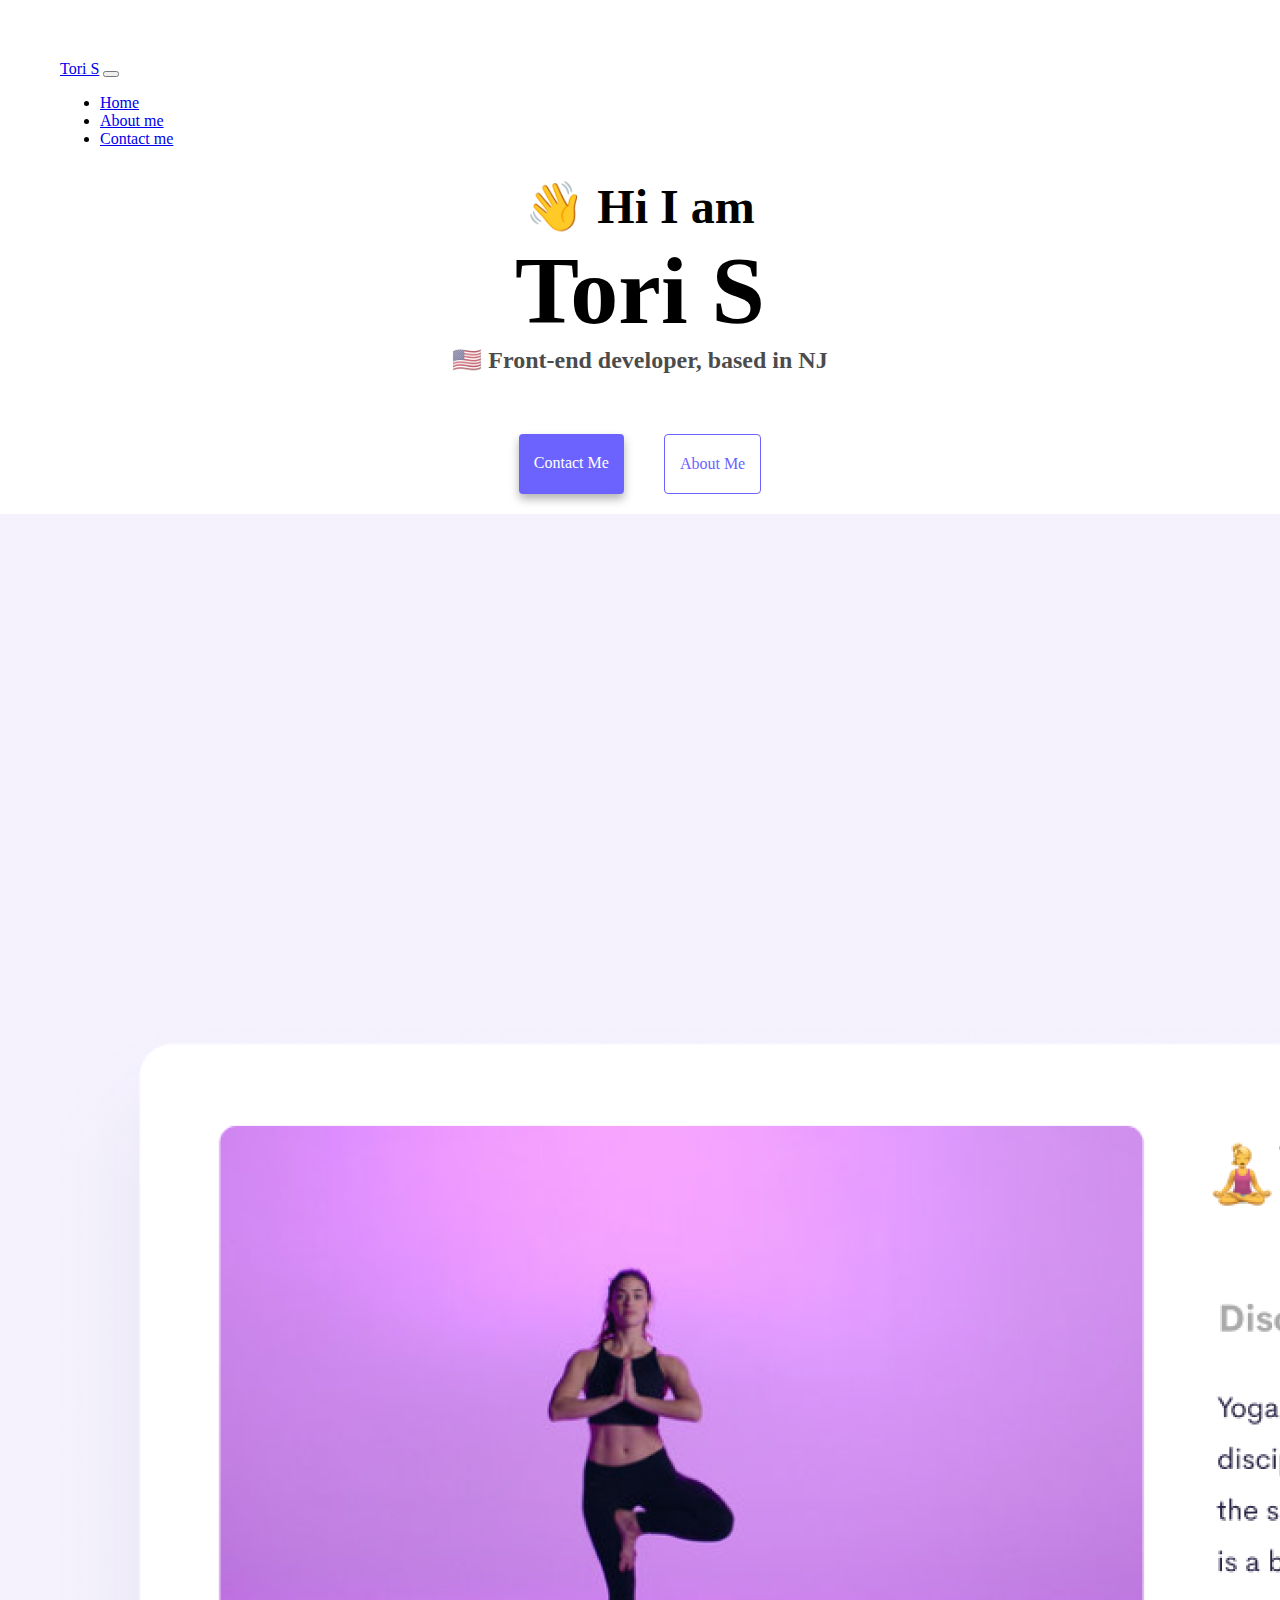
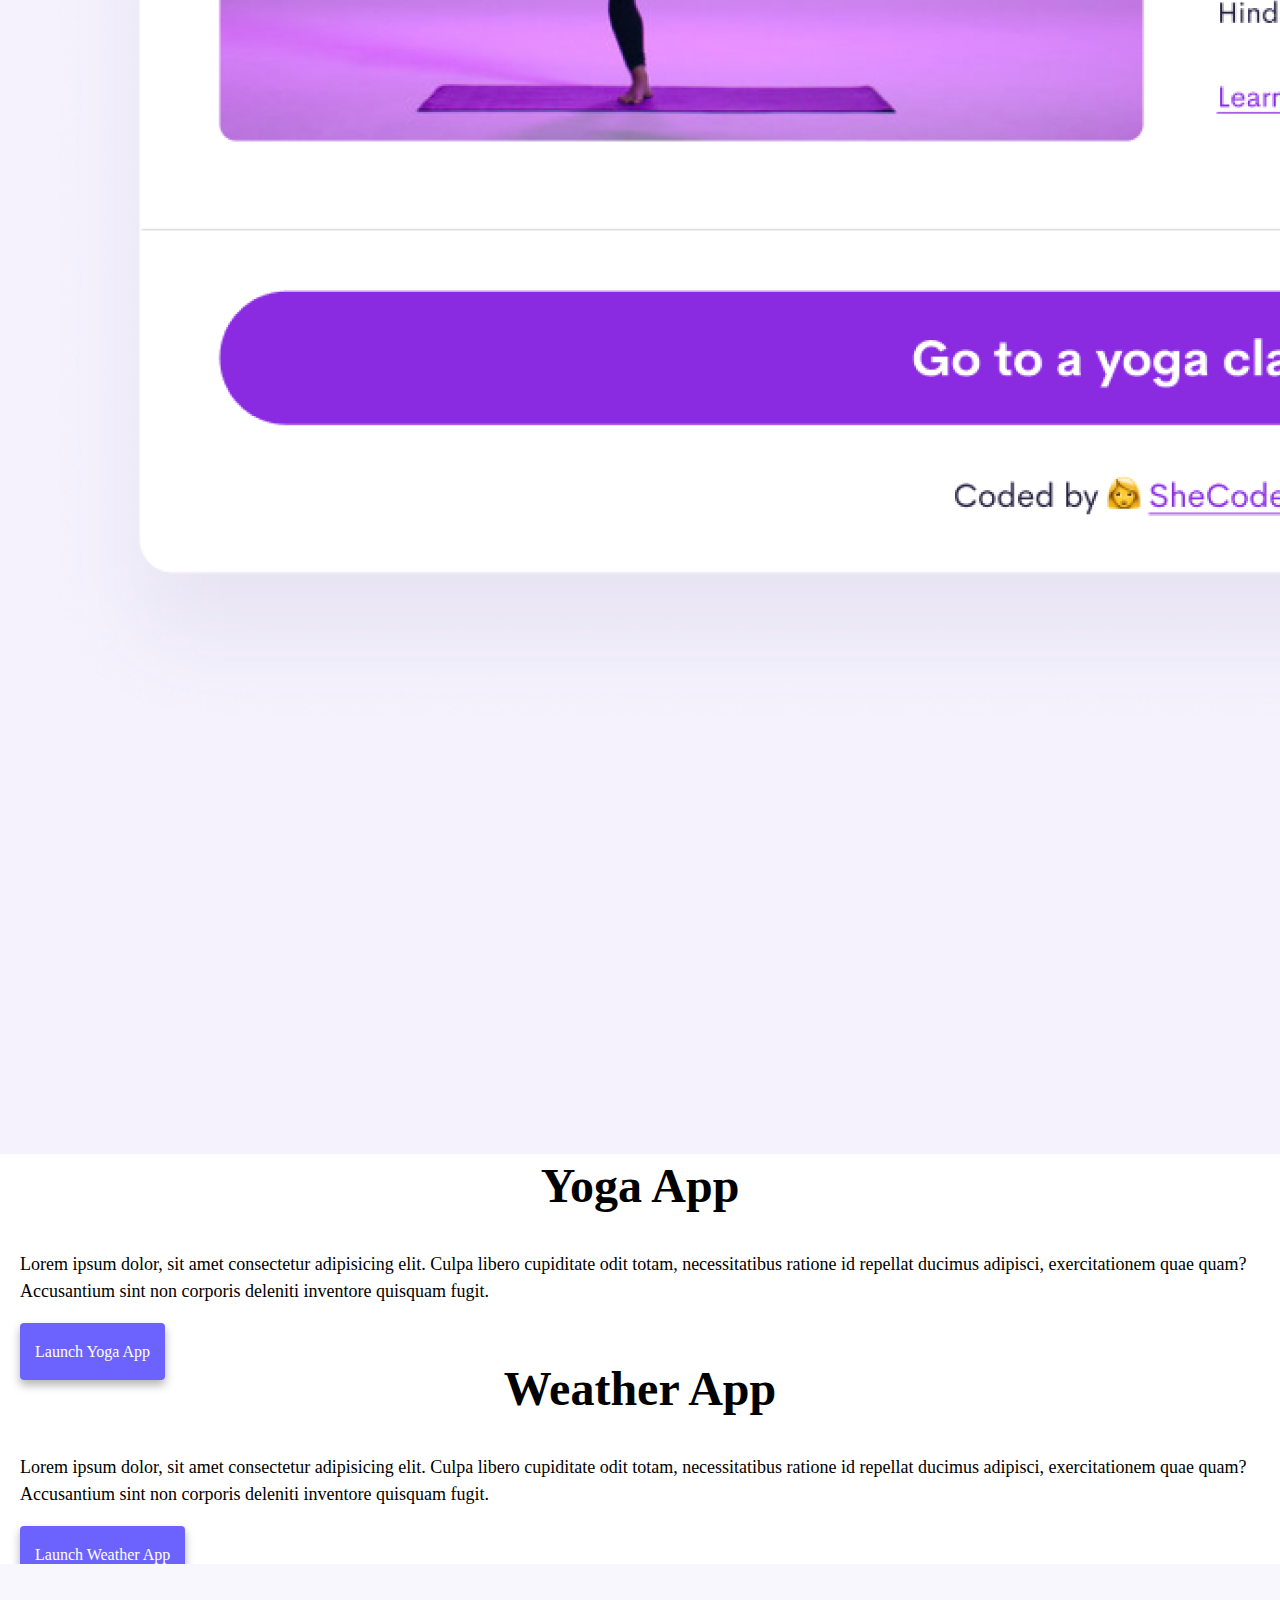
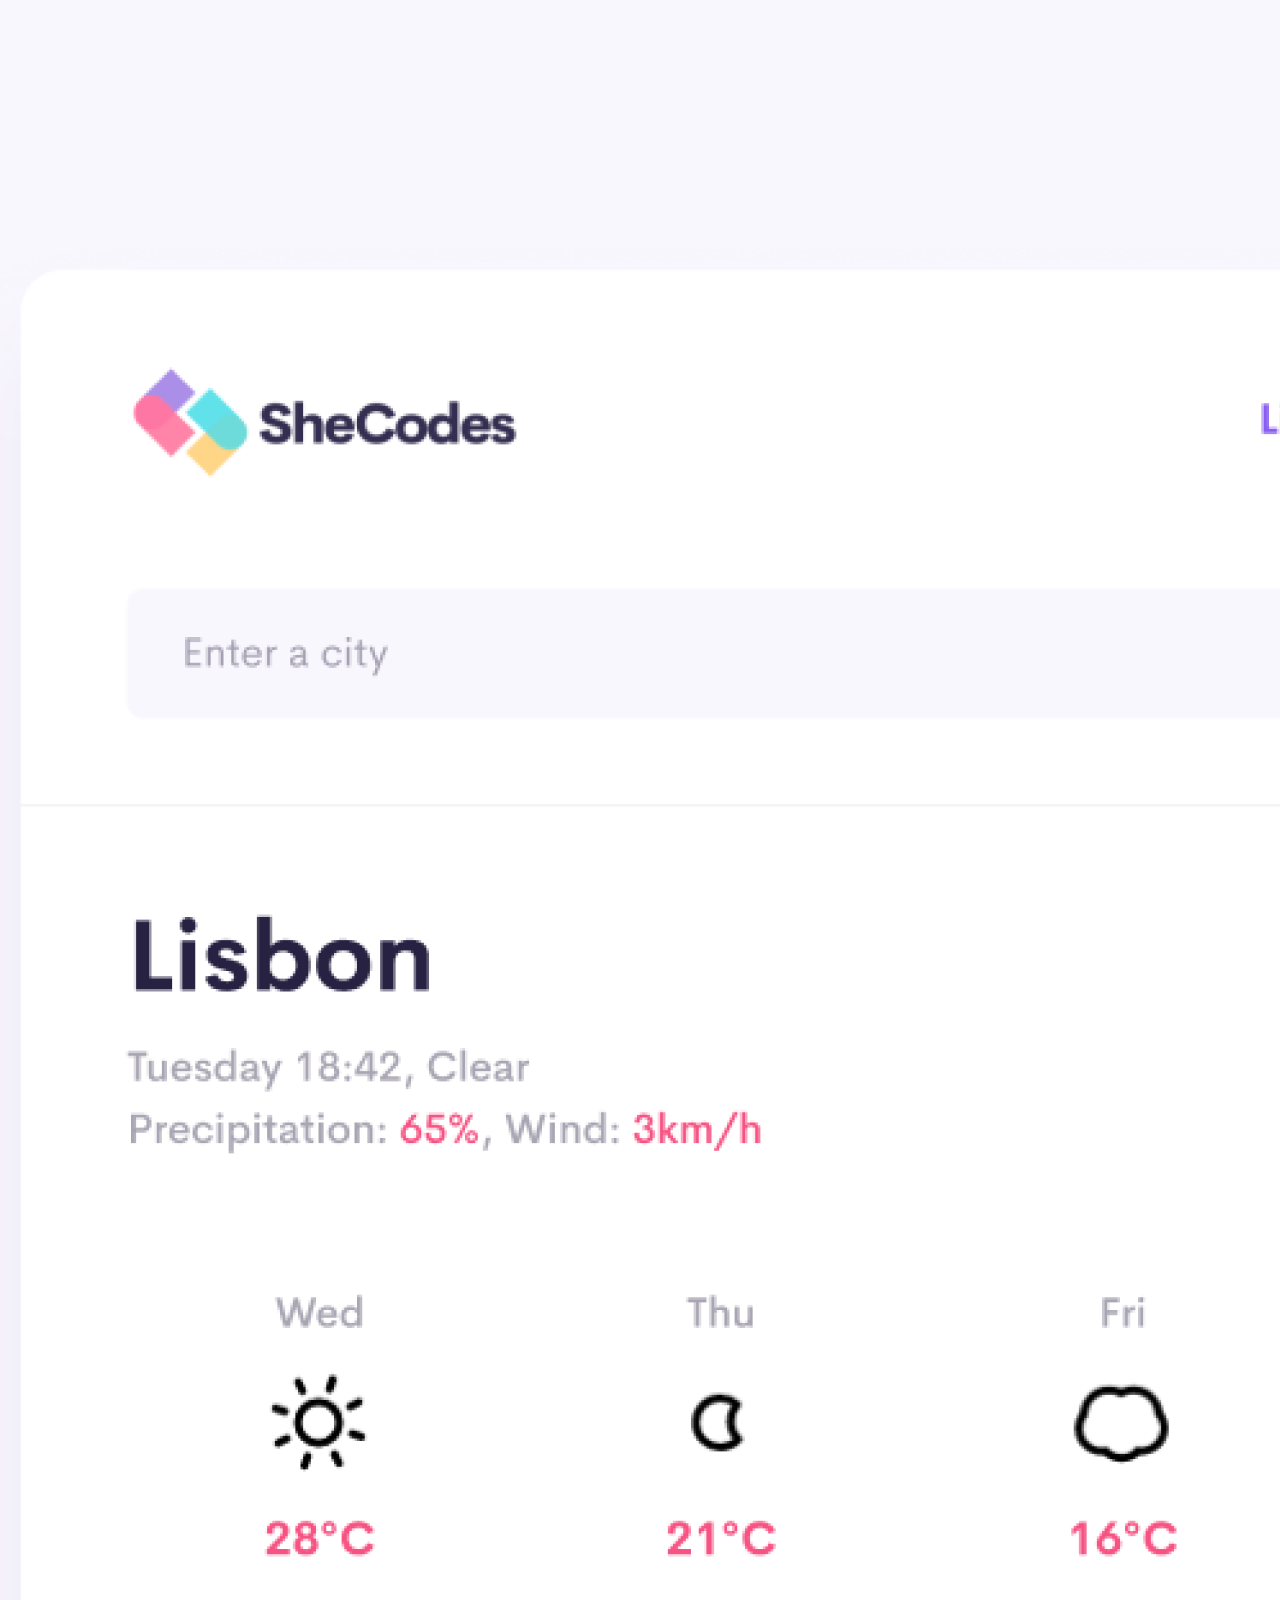
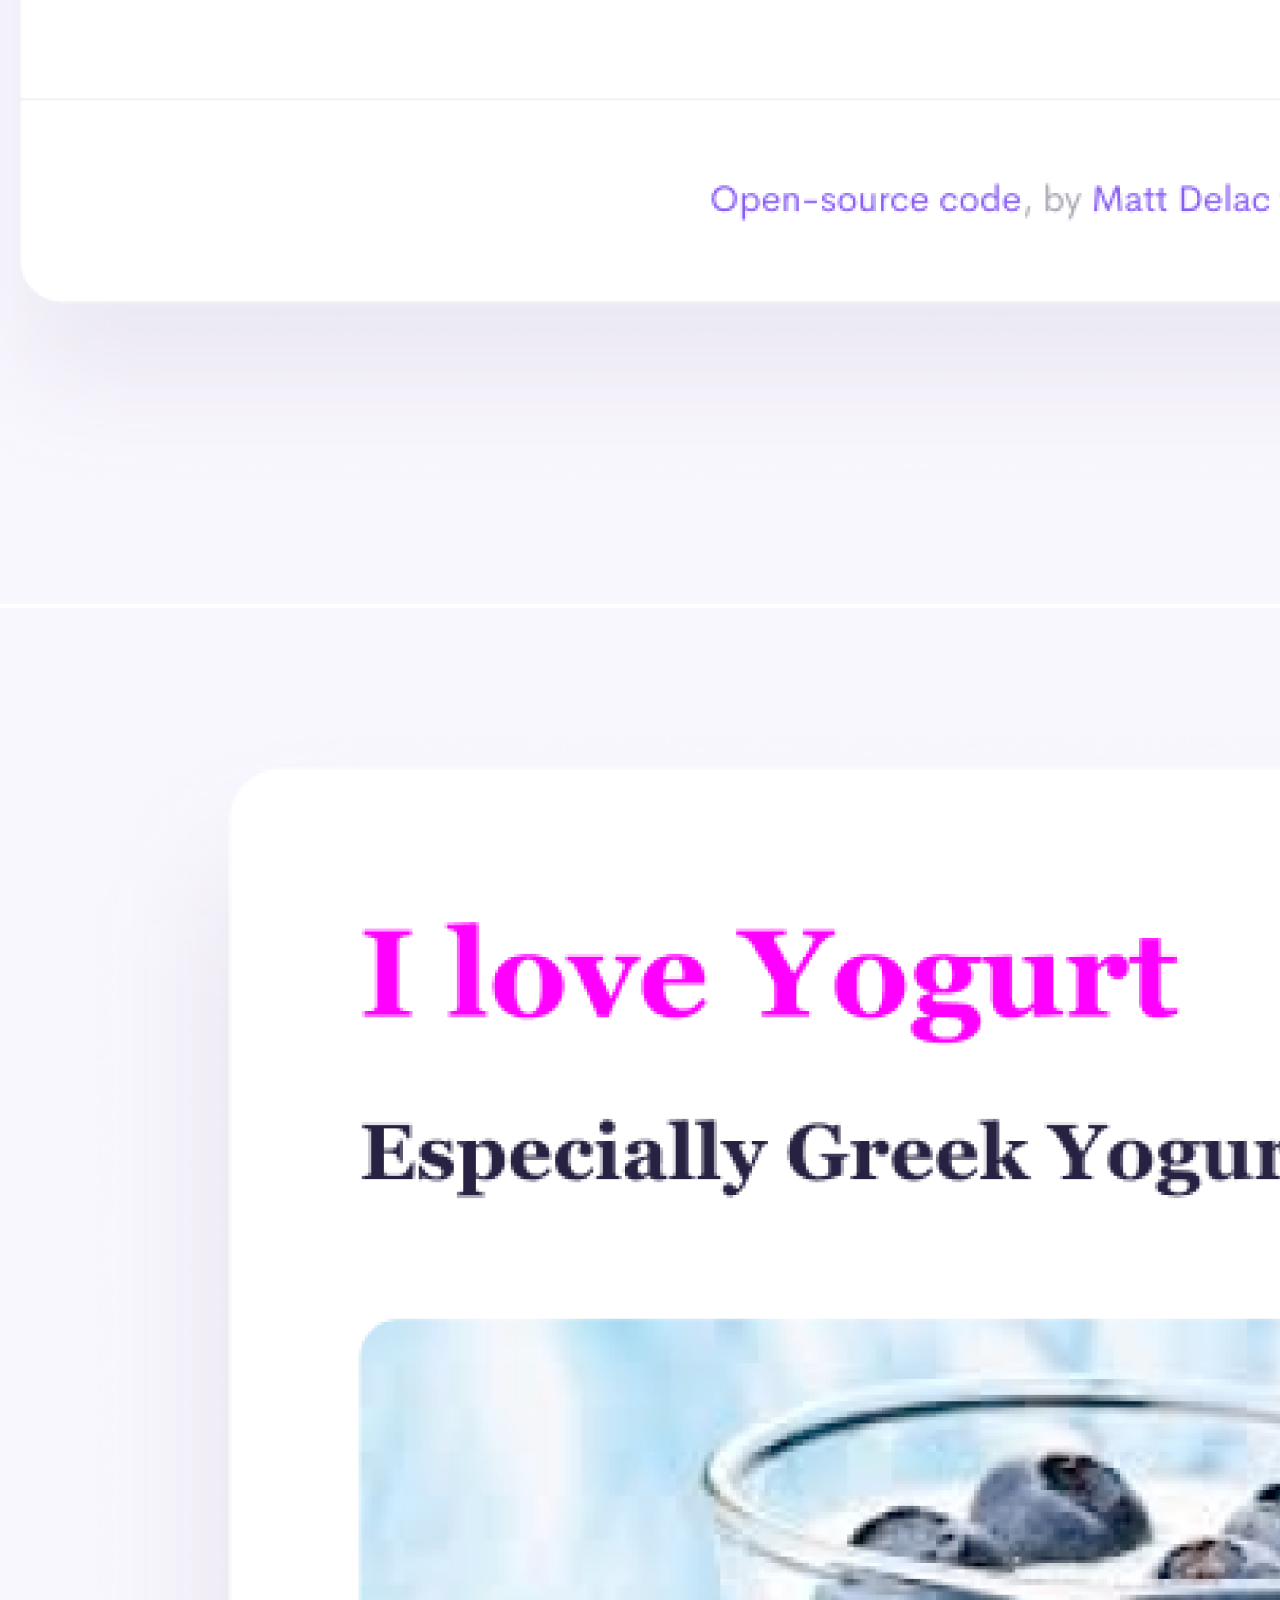
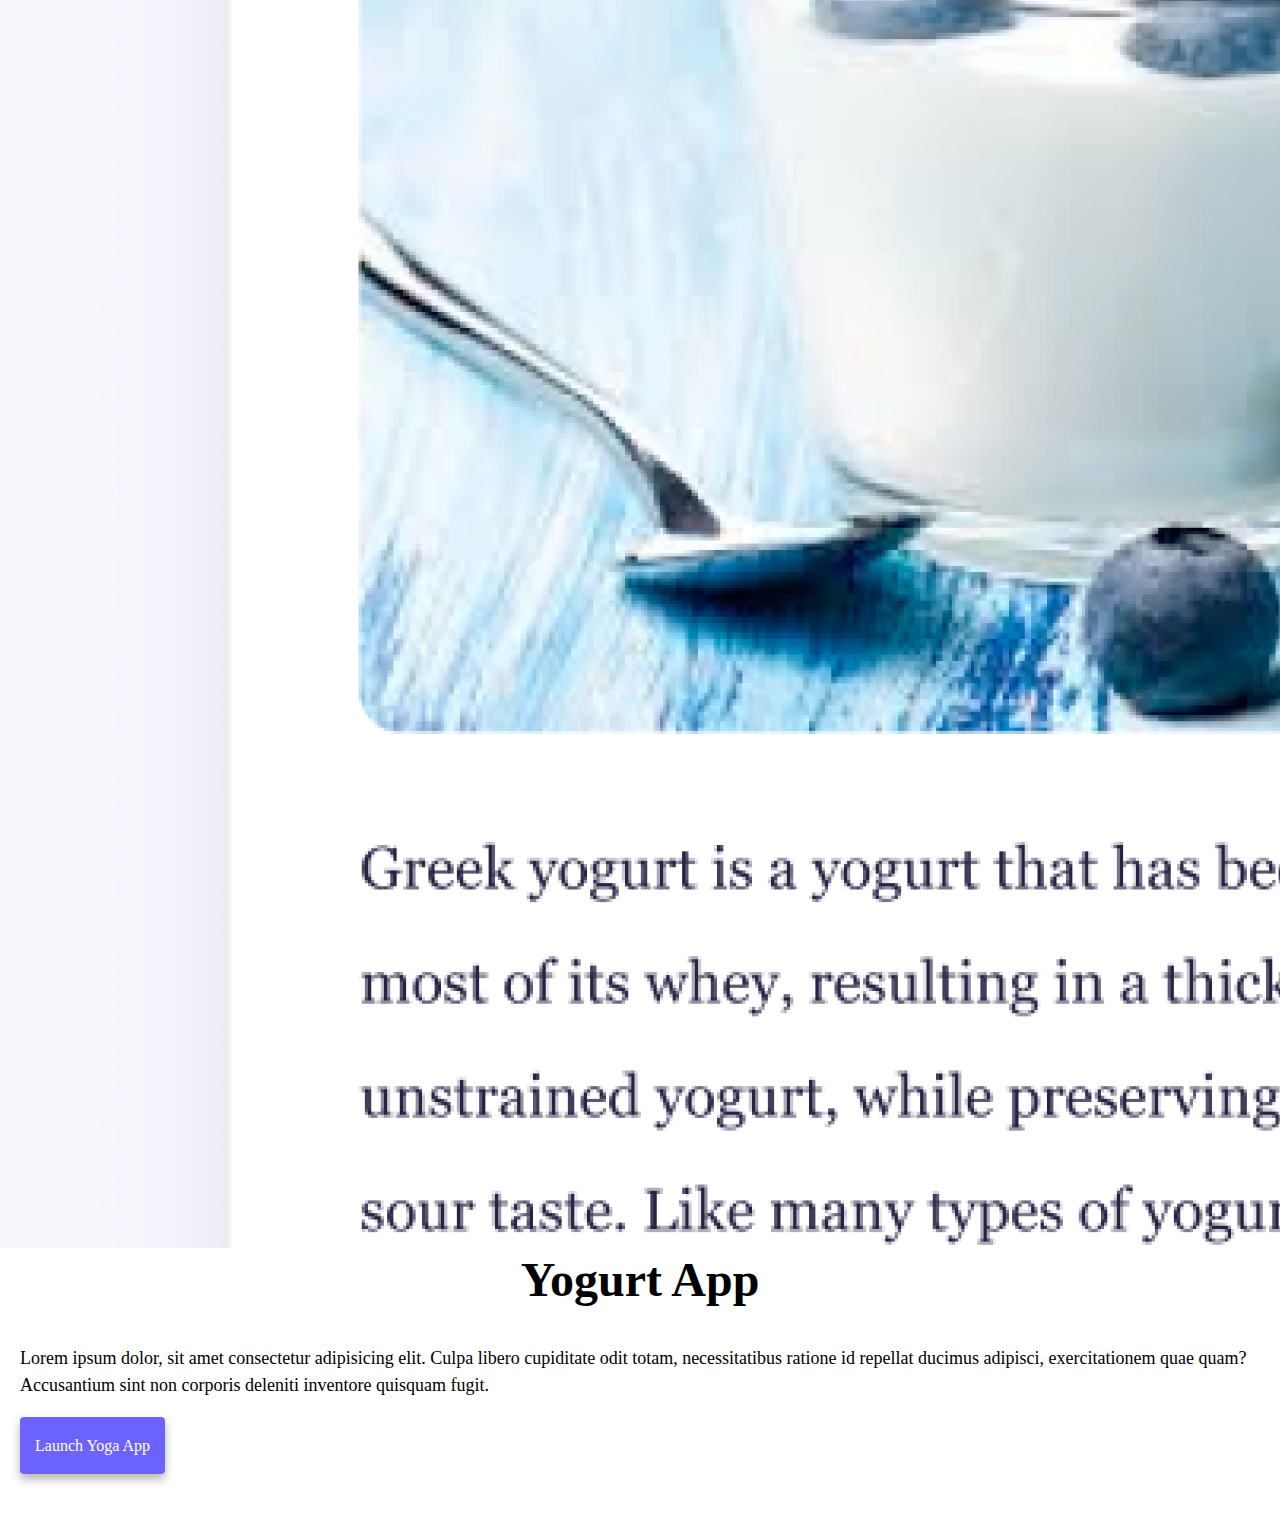
==== index.html @ 8f099b52 "Publishing repository" ====
<!DOCTYPE html>
<html lang="en">
  <head>
    <meta charset="UTF-8" />
    <meta http-equiv="X-UA-Compatible" content="IE=edge" />
    <meta name="viewport" content="width=device-width, initial-scale=1.0" />
    <title>Tori S</title>
    <link rel="stylesheet" href="style.css" />
    <link
      href="https://cdn.jsdelivr.net/npm/bootstrap@5.0.2/dist/css/bootstrap.min.css"
      rel="stylesheet"
      integrity="sha384-EVSTQN3/azprG1Anm3QDgpJLIm9Nao0Yz1ztcQTwFspd3yD65VohhpuuCOmLASjC"
      crossorigin="anonymous"
    />
  </head>

  <body>
    <nav class="navbar navbar-expand-lg navbar-light bg-light">
      <div class="container-fluid">
        <a class="navbar-brand" href="/">Tori S</a>
        <button
          class="navbar-toggler"
          type="button"
          data-bs-toggle="collapse"
          data-bs-target="#navbarNav"
          aria-controls="navbarNav"
          aria-expanded="false"
          aria-label="Toggle navigation"
        >
          <span class="navbar-toggler-icon"></span>
        </button>
        <div class="collapse navbar-collapse" id="navbarNav">
          <ul class="navbar-nav">
            <li class="nav-item">
              <a class="nav-link active" aria-current="page" href="#">Home</a>
            </li>
            <li class="nav-item">
              <a class="nav-link" href="about.html">About me</a>
            </li>
            <li class="nav-item">
              <a class="nav-link" href="about.html#contact">Contact me</a>
            </li>
          </ul>
        </div>
      </div>
    </nav>
    <h2>👋 Hi I am</h2>
    <h1>Tori S</h1>
    <h3>🇺🇸 Front-end developer, based in NJ</h3>
    <div class="navigation-links mb-5">
      <a href="about.html#contact" class="contact-link">Contact me</a>
      <a href="about.html" class="about-link">About me</a>
    </div>
    <div class="row">
      <div class="col-6">
        <img src="images/yoga.png" alt="" class="img-fluid rounded" />
      </div>
      <div class="col-6">
        <h2>Yoga App</h2>
        <p class="app-p">
          Lorem ipsum dolor, sit amet consectetur adipisicing elit. Culpa libero
          cupiditate odit totam, necessitatibus ratione id repellat ducimus
          adipisci, exercitationem quae quam? Accusantium sint non corporis
          deleniti inventore quisquam fugit.
        </p>
        <a href="#" class="app-link">Launch Yoga App</a>
      </div>
    </div>
    <div class="row mt-5">
      <div class="col-6">
        <h2>Weather App</h2>
        <p class="app-p">
          Lorem ipsum dolor, sit amet consectetur adipisicing elit. Culpa libero
          cupiditate odit totam, necessitatibus ratione id repellat ducimus
          adipisci, exercitationem quae quam? Accusantium sint non corporis
          deleniti inventore quisquam fugit.
        </p>
        <a href="/" class="app-link">Launch Weather App</a>
      </div>
      <div class="col-6">
        <img src="images/weather.png" alt="" class="img-fluid rounded" />
      </div>
    </div>
    <div class="row mt-5">
      <div class="col-6">
        <img src="images/yogurt.png" alt="" class="img-fluid rounded" />
      </div>
      <div class="col-6">
        <h2>Yogurt App</h2>
        <p class="app-p">
          Lorem ipsum dolor, sit amet consectetur adipisicing elit. Culpa libero
          cupiditate odit totam, necessitatibus ratione id repellat ducimus
          adipisci, exercitationem quae quam? Accusantium sint non corporis
          deleniti inventore quisquam fugit.
        </p>
        <a href="/" class="app-link">Launch Yoga App</a>
      </div>
    </div>
  </body>
  <script
    src="https://cdn.jsdelivr.net/npm/bootstrap@5.0.2/dist/js/bootstrap.bundle.min.js"
    integrity="sha384-MrcW6ZMFYlzcLA8Nl+NtUVF0sA7MsXsP1UyJoMp4YLEuNSfAP+JcXn/tWtIaxVXM"
    crossorigin="anonymous"
  ></script>
</html>
---- style.css ----
:root {
  --primary-color: #6c63ff;
  --secondary-color: #f5f2fe;
  --box-shadow: 0 5px 10px rgba(0, 0, 0, 0.3);
}

body {
  margin: 60px auto;
}
.navbar {
  margin-bottom: 30px;
}
h1,
h2,
h3 {
  text-align: center;
  margin: 0;
}

h1 {
  font-size: 96px !important;
}

h2 {
  font-size: 48px !important;
}

h3 {
  font-size: 24px !important;
  opacity: 0.7;
}

p {
  background: var(--secondary-color);
  padding: 20px;
  border-radius: 4px;
  font-size: 18px;
  line-height: 1.5;
  text-align: center;
}

.navigation-links {
  display: flex;
  margin-top: 40px;
  justify-content: center;
}

.navigation-links a {
  margin: 20px;
  border-radius: 4px;
  padding: 20px 15px;
  text-decoration: none;
  text-transform: capitalize;
}

.contact-link {
  background: var(--primary-color);
  box-shadow: var(--box-shadow);
  color: white;
}

.about-link {
  color: var(--primary-color);
  border: 1px solid var(--primary-color);
}
.app-link {
  background: var(--primary-color);
  box-shadow: var(--box-shadow);
  color: white;
  margin: 20px;
  border-radius: 4px;
  padding: 20px 15px;
  text-decoration: none;
  text-transform: capitalize;
}
.app-p {
  background: white;
  text-align: left !important;
}

p.weather-p {
  background: white;
}
.homepage-link {
  color: var(--primary-color);
  text-align: center;
  display: block;
}

.about-paragraphs {
  display: flex;
  margin: 0;
}

.about-paragraphs p {
  margin: 10px;
  background-color: white;
}

.email-link {
  display: flex;
  justify-content: center;
  color: var(--primary-color);
  font-size: 28px;
  text-decoration: none;
}

.email-link:hover {
  text-decoration: underline;
}

.navbar {
  padding-left: 60px;
  margin-bottom: 30px;
}
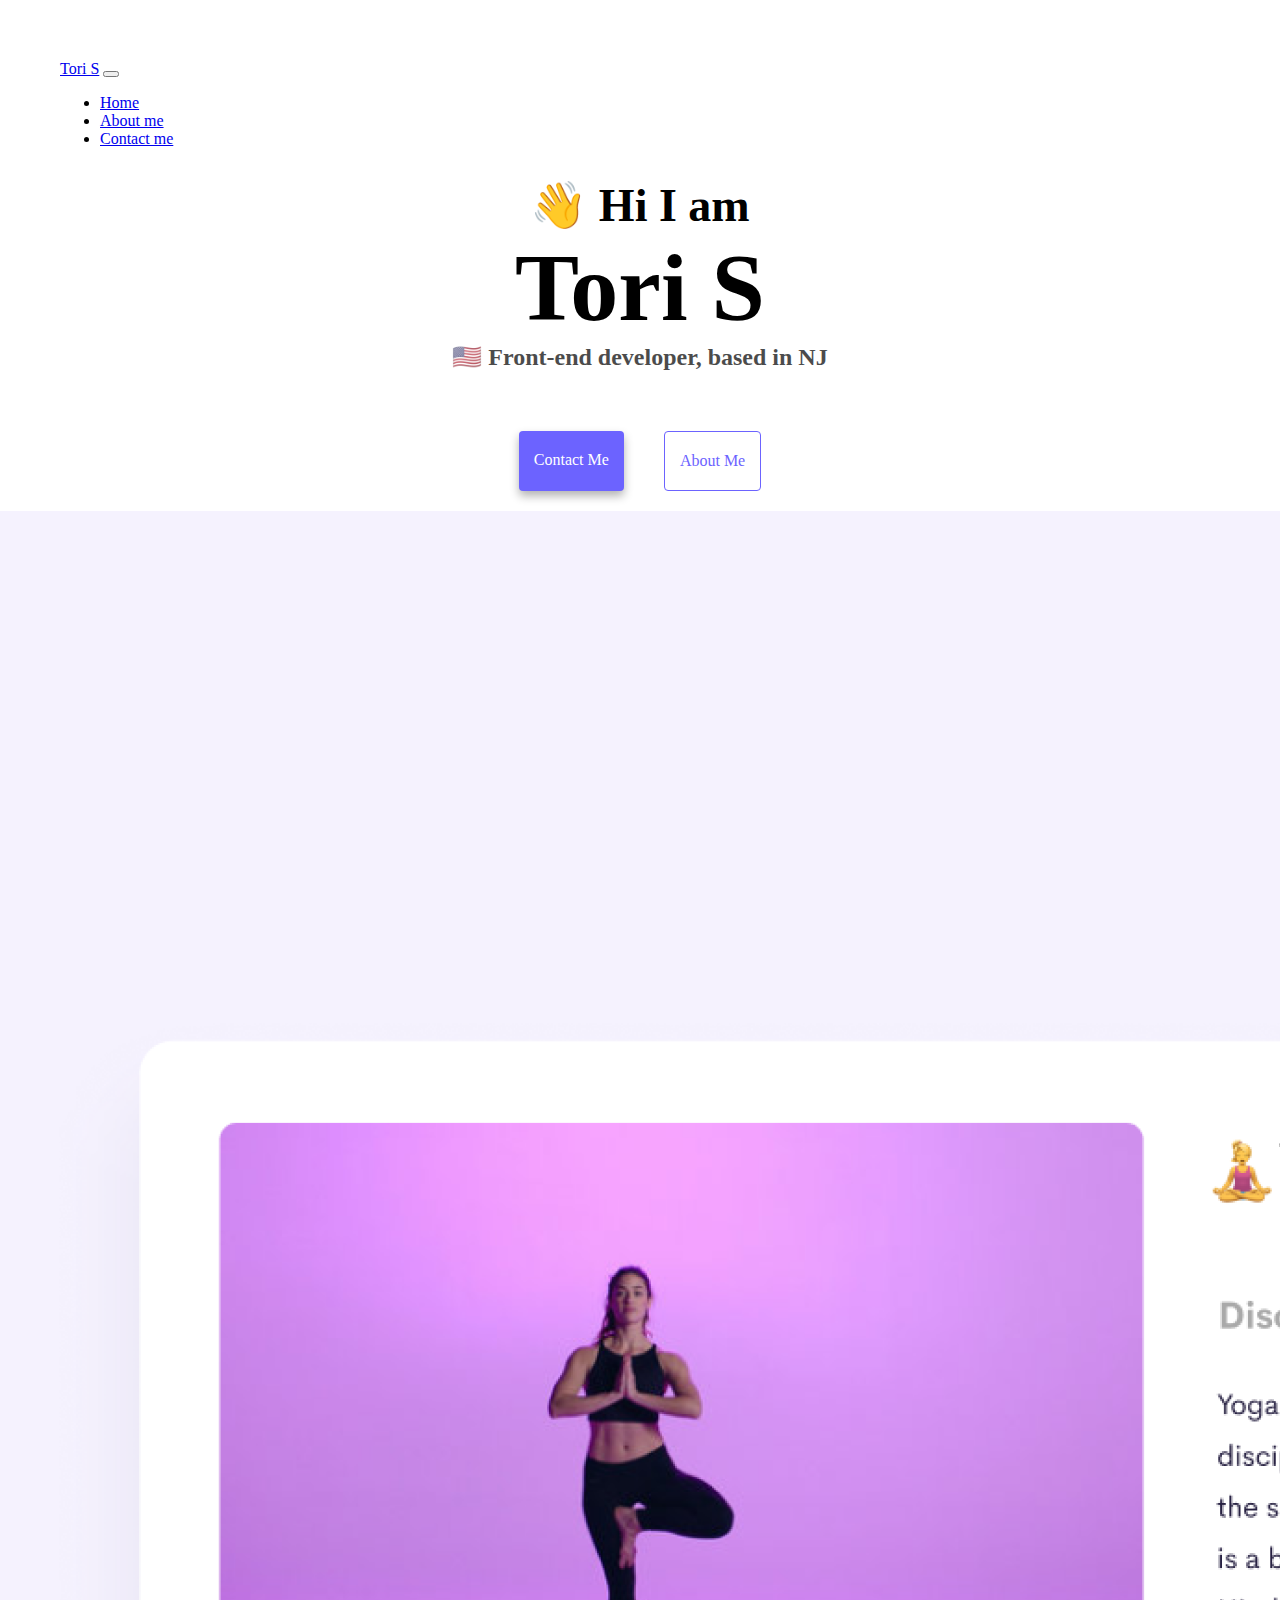
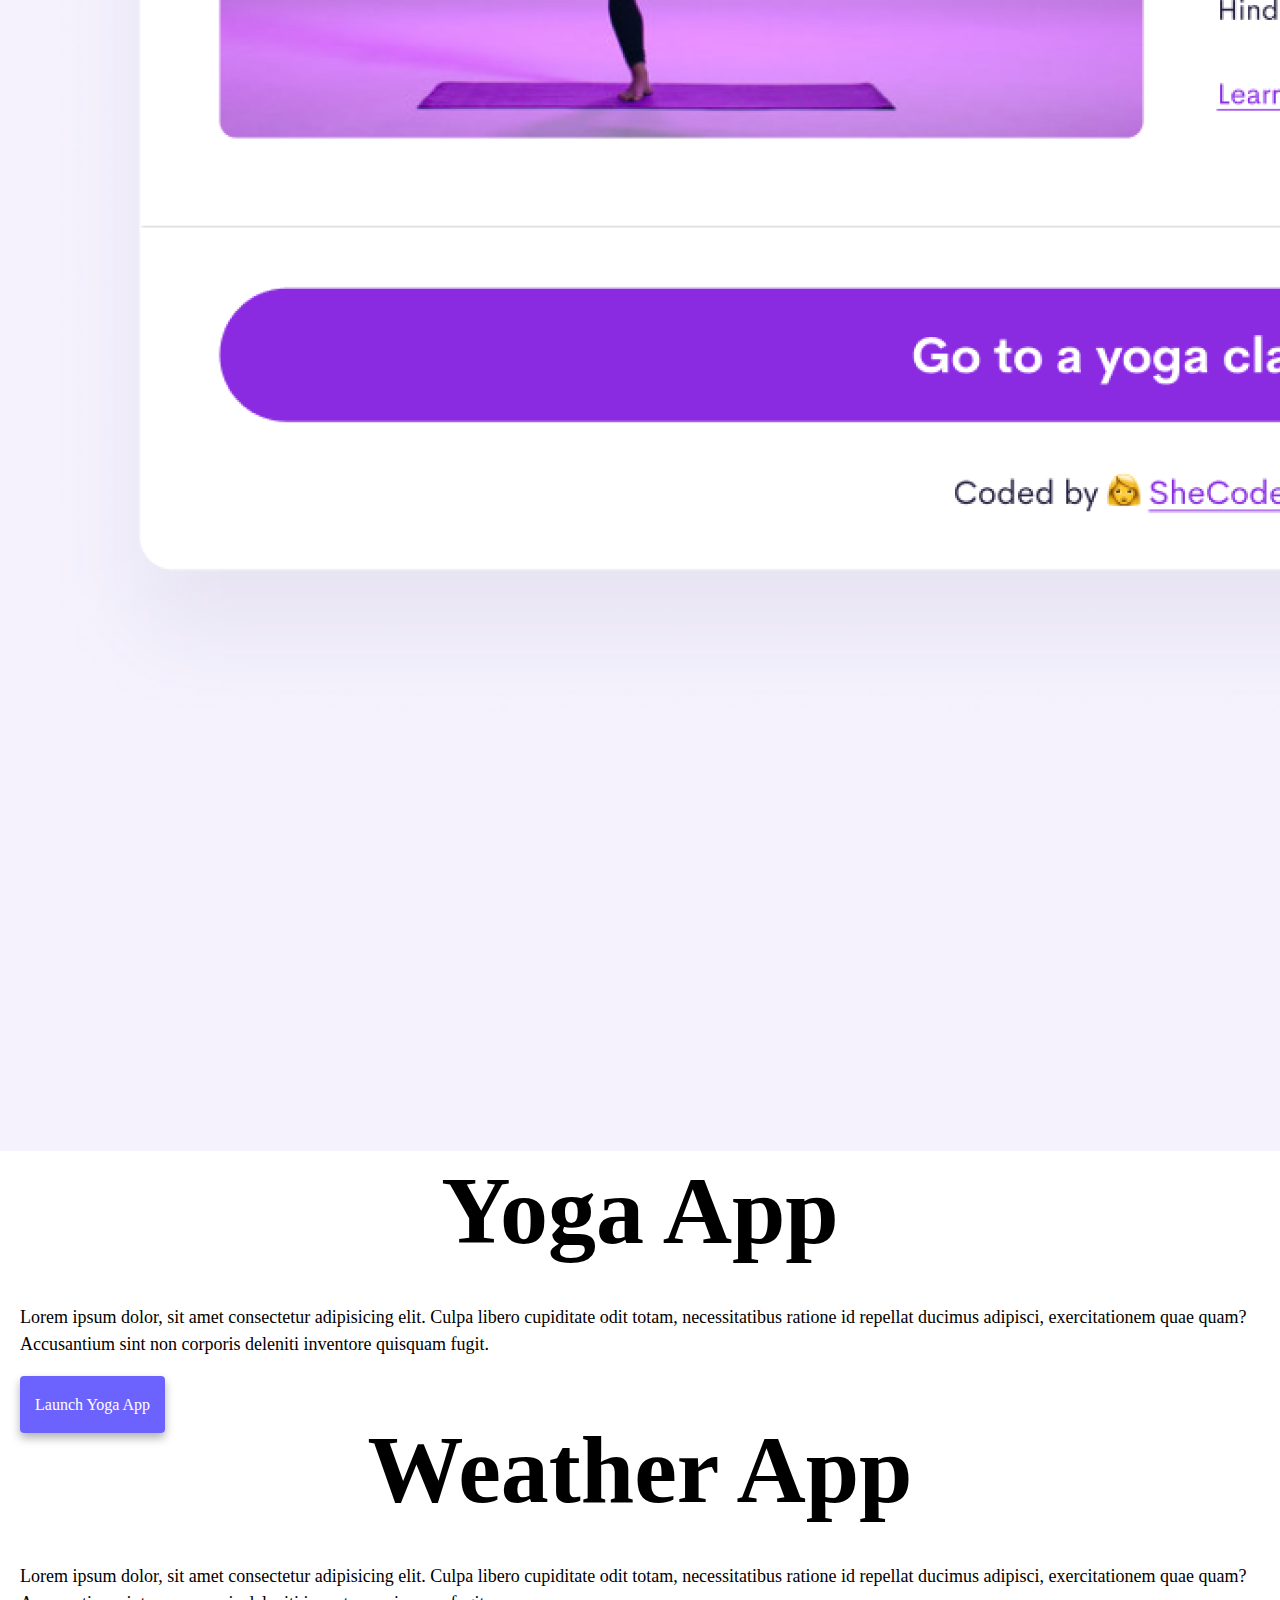
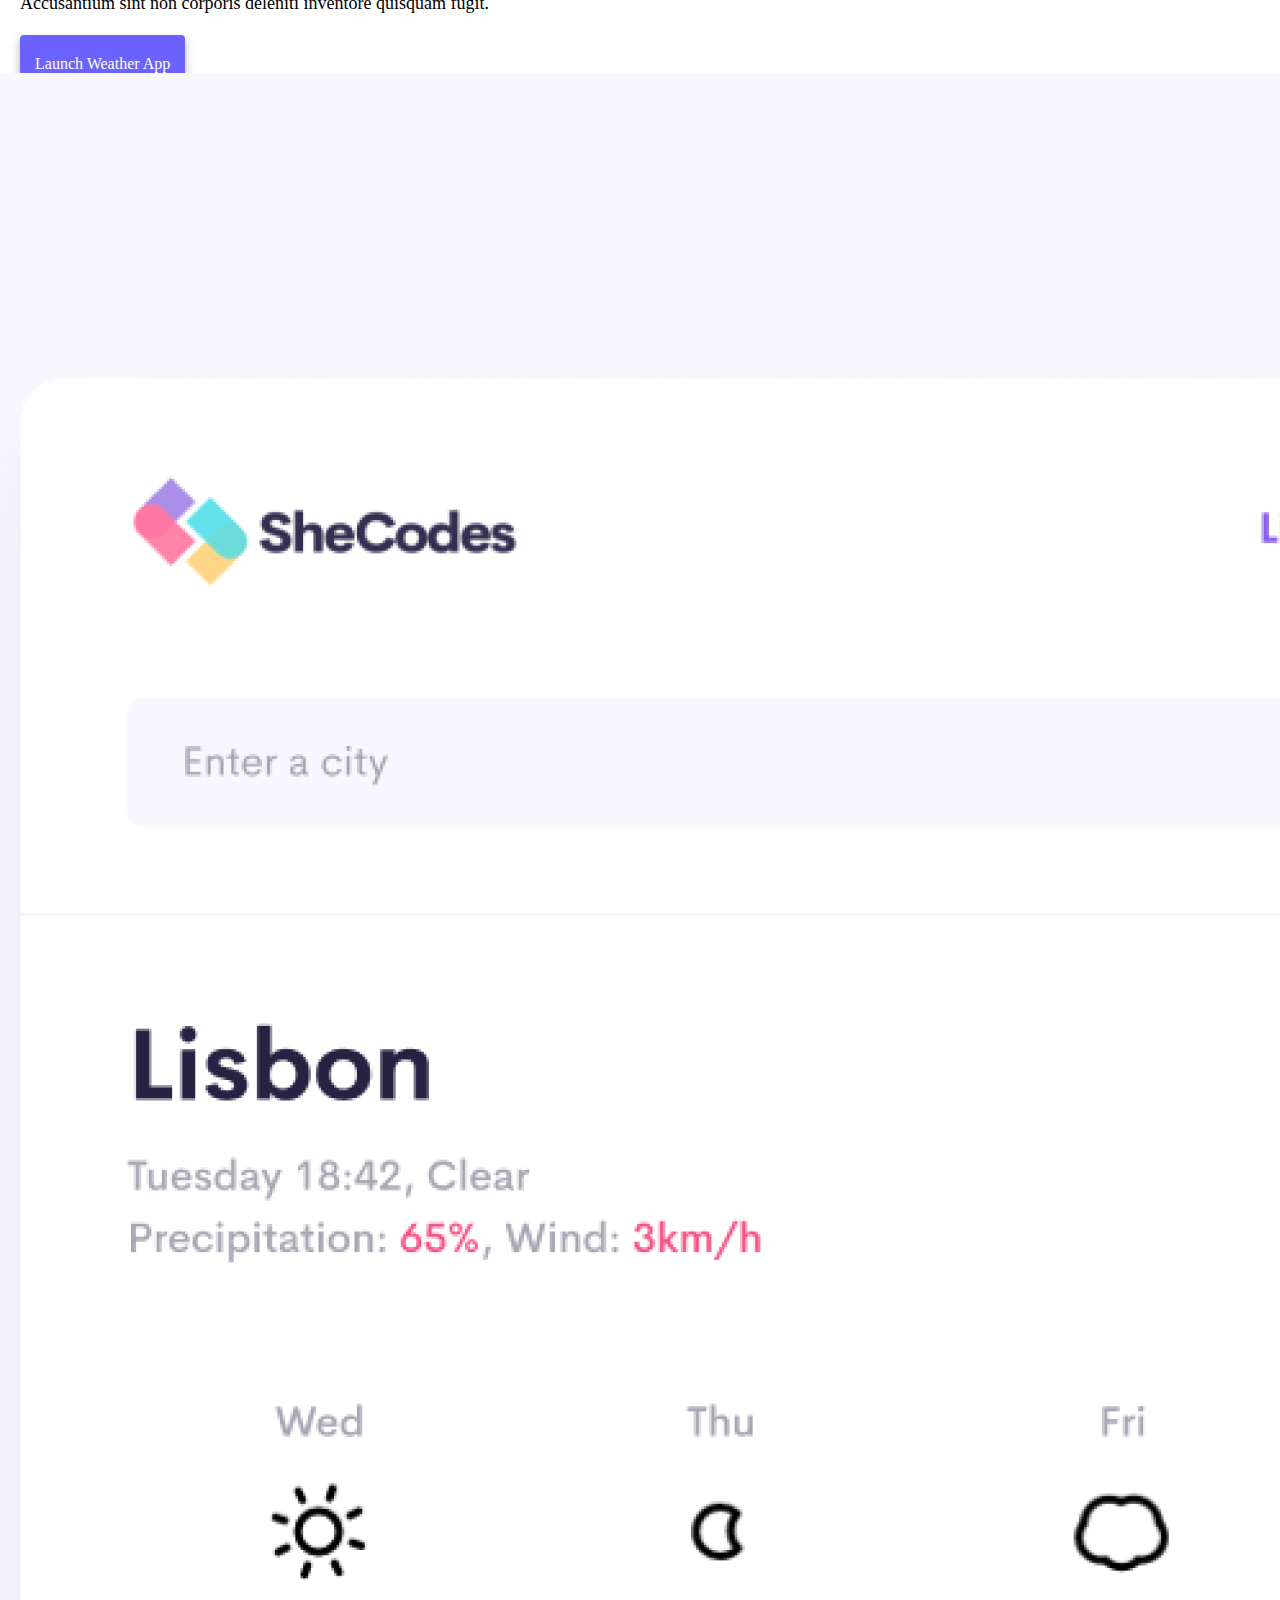
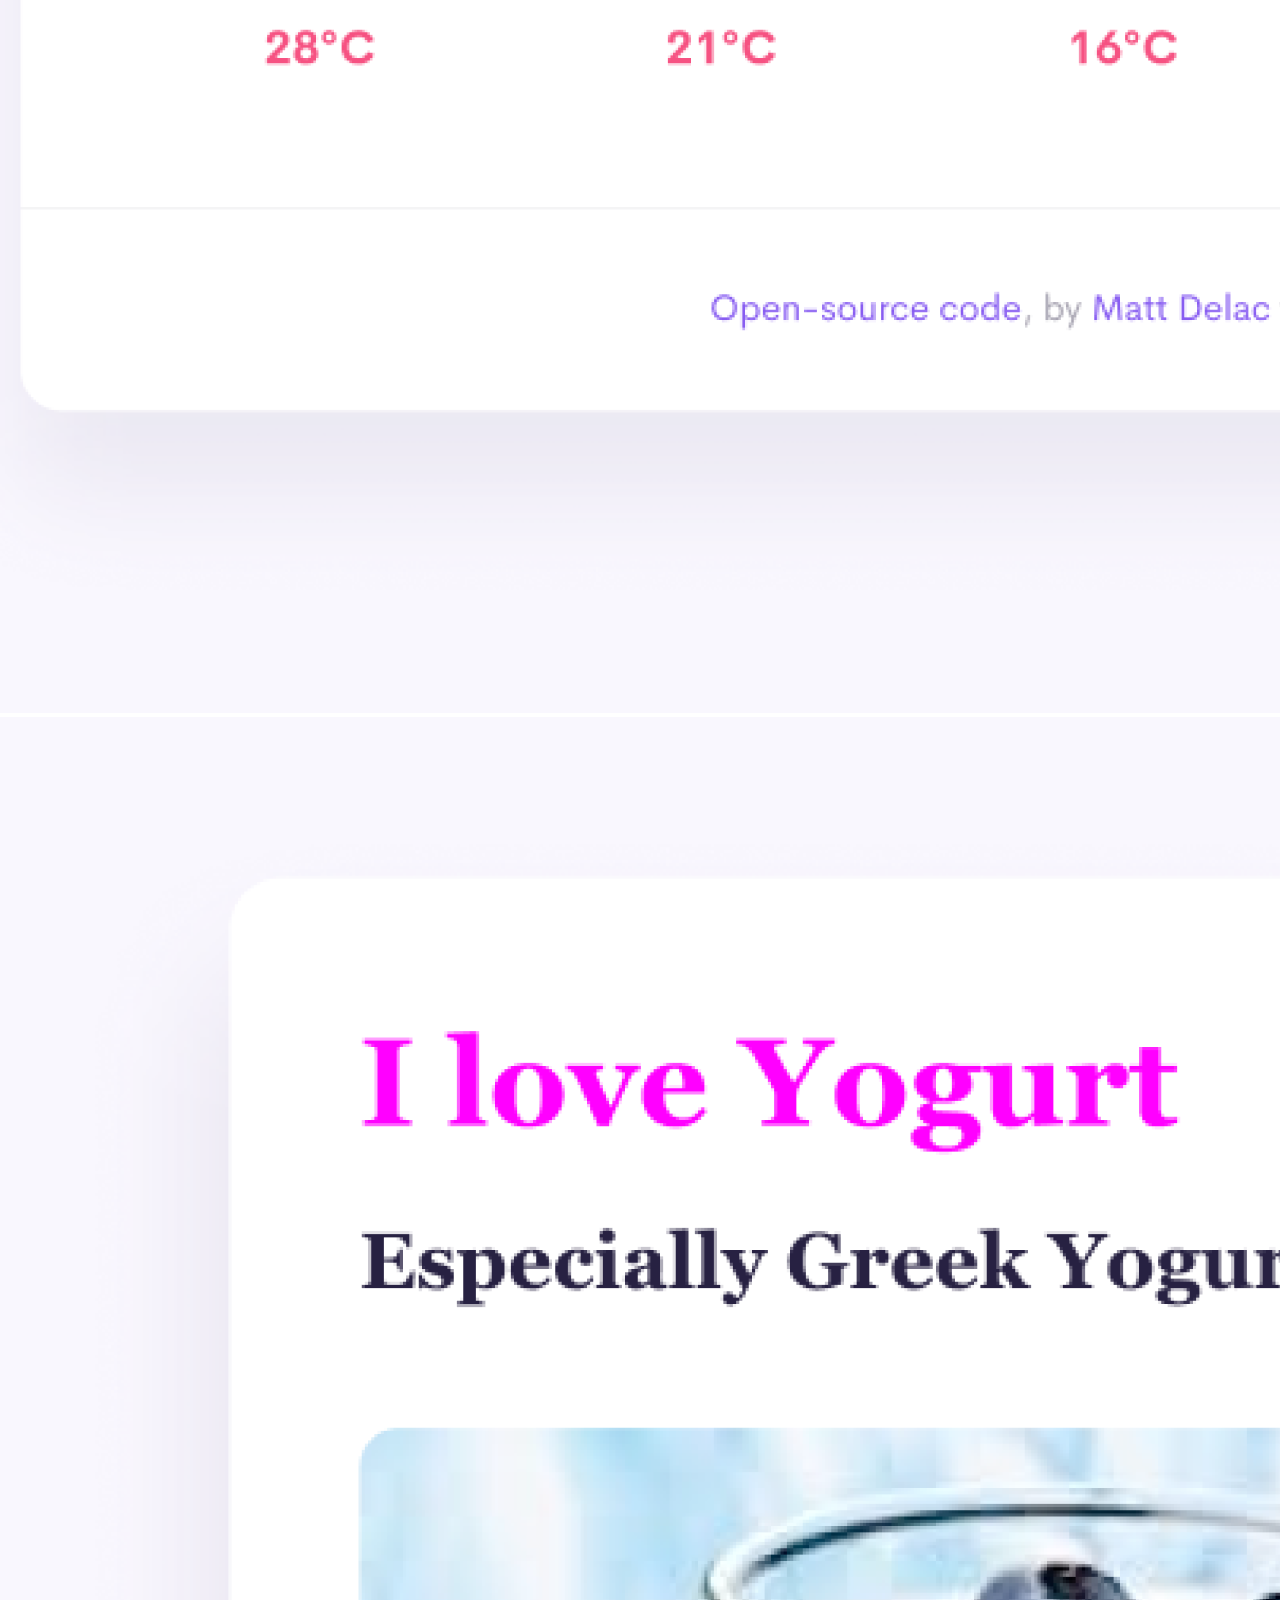
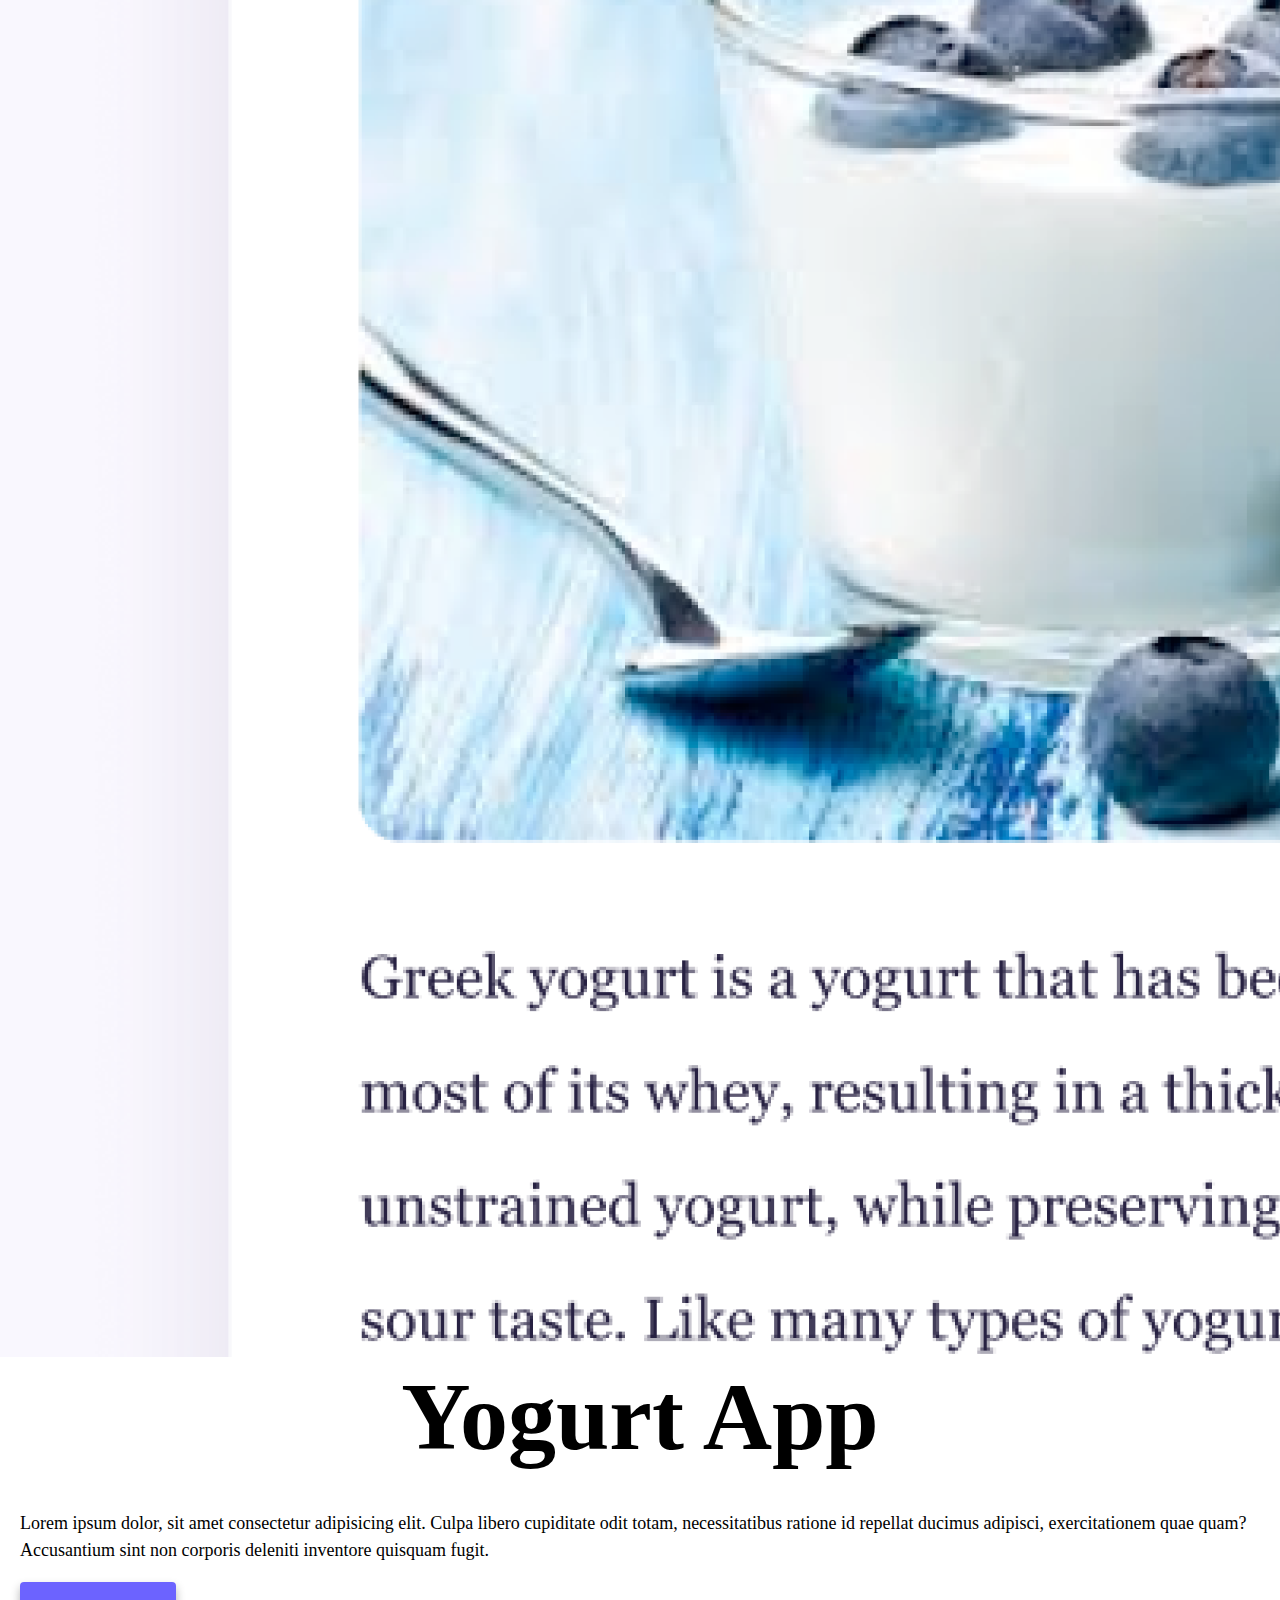
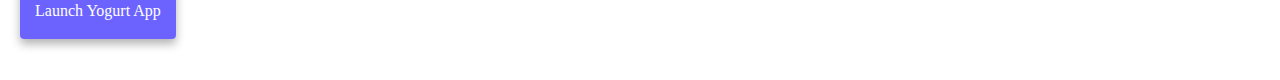
==== commit 92471e5e: "Update SEO optimization" ====
--- a/index.html
+++ b/index.html
@@ -44,16 +44,16 @@
         </div>
       </div>
     </nav>
-    <h2>👋 Hi I am</h2>
-    <h1>Tori S</h1>
-    <h3>🇺🇸 Front-end developer, based in NJ</h3>
+    <h3>👋 Hi I am</h3>
+    <h2>Tori S</h2>
+    <h1>🇺🇸 Front-end developer, based in NJ</h1>
     <div class="navigation-links mb-5">
       <a href="about.html#contact" class="contact-link">Contact me</a>
       <a href="about.html" class="about-link">About me</a>
     </div>
     <div class="row">
       <div class="col-6">
-        <img src="images/yoga.png" alt="" class="img-fluid rounded" />
+        <img src="images/yoga.png" alt="Yoga app" class="img-fluid rounded" />
       </div>
       <div class="col-6">
         <h2>Yoga App</h2>
@@ -78,12 +78,20 @@
         <a href="/" class="app-link">Launch Weather App</a>
       </div>
       <div class="col-6">
-        <img src="images/weather.png" alt="" class="img-fluid rounded" />
+        <img
+          src="images/weather.png"
+          alt="Weather app"
+          class="img-fluid rounded"
+        />
       </div>
     </div>
     <div class="row mt-5">
       <div class="col-6">
-        <img src="images/yogurt.png" alt="" class="img-fluid rounded" />
+        <img
+          src="images/yogurt.png"
+          alt="Yogurt app"
+          class="img-fluid rounded"
+        />
       </div>
       <div class="col-6">
         <h2>Yogurt App</h2>
@@ -93,7 +101,7 @@
           adipisci, exercitationem quae quam? Accusantium sint non corporis
           deleniti inventore quisquam fugit.
         </p>
-        <a href="/" class="app-link">Launch Yoga App</a>
+        <a href="/" class="app-link">Launch Yogurt App</a>
       </div>
     </div>
   </body>
--- a/style.css
+++ b/style.css
@@ -18,16 +18,16 @@
 }
 
 h1 {
+  font-size: 24px !important;
+  opacity: 0.7;
+}
+
+h2 {
   font-size: 96px !important;
 }
 
-h2 {
-  font-size: 48px !important;
-}
-
 h3 {
-  font-size: 24px !important;
-  opacity: 0.7;
+  font-size: 46px !important;
 }
 
 p {
